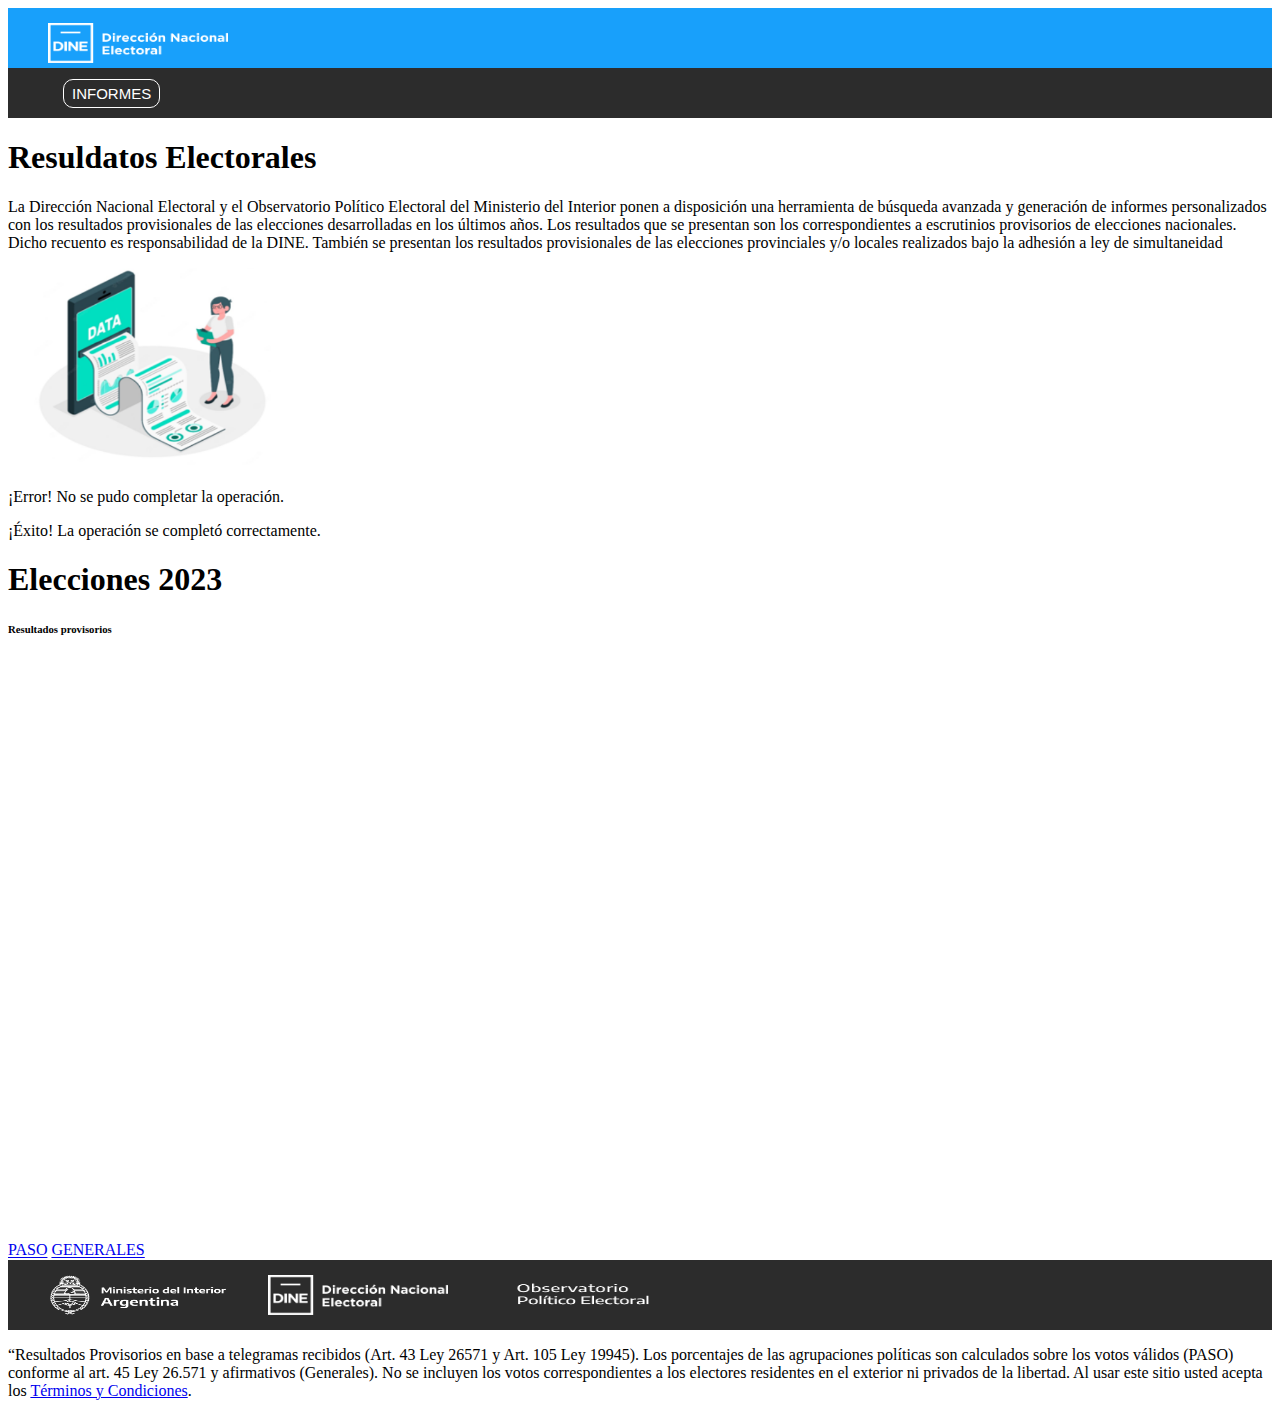
==== js/pages/index.html @ e98f7125 "UPDATE 1" ====
<!DOCTYPE html>
<html lang="es">
  <head>
    <meta charset="UTF-8" />
    <meta name="viewport" content="width=device-width, initial-scale=1.0" />
    <title>Sistema de Publicación de Resultados Electorales</title>
    <link
      rel="shortcut icon"
      type="image/png"
      href="/img/icons/favicon-16x16.png"
    />
    <link rel="stylesheet" type="text/css" href="/css/pages/index.css" />

    <!-- Estilos CSS -->
    <link rel="stylesheet" href="css/common.css" />
  </head>
  <body>
    <header>
      <!--Barra de logo portal-->
      <div class="header-page">
        <a href="index.html">
          <img src="/img/icons/dine.png" alt="Logo Dine" class="logo" />
        </a>
      </div>
      <!--Barra de menú principal-->
      <nav class="navbar">
        <ul class="nav-links">
          <li class="nav-item"><a href="informes.html">INFORMES</a></li>
          <!-- <li><a href="#contact">Contacto</a></li> -->
        </ul>
      </nav>
    </header>
    <!-- Contenido principal de la página -->
    <main>
      <section id="sec-titulo">
        <!--Seccion para agregar una palicula favorita por codigo-->
        <h1>Resuldatos Electorales</h1>
        <p>
          La Dirección Nacional Electoral y el Observatorio Político Electoral
          del Ministerio del Interior ponen a disposición una herramienta de
          búsqueda avanzada y generación de informes personalizados con los
          resultados provisionales de las elecciones desarrolladas en los
          últimos años. Los resultados que se presentan son los correspondientes
          a escrutinios provisorios de elecciones nacionales. Dicho recuento es
          responsabilidad de la DINE. También se presentan los resultados
          provisionales de las elecciones provinciales y/o locales realizados
          bajo la adhesión a ley de simultaneidad
        </p>
        <div>
          <img
            src="/img/dataImg.PNG"
            alt="Imagen Principal"
            width="300"
            height="200"
          />
        </div>
      </section>

      <section id="sec-messages">
        <!-- Mensajes -->
        <div class="error-message">
          <p>¡Error! No se pudo completar la operación.</p>
        </div>
        <div class="success-message">
          <p>¡Éxito! La operación se completó correctamente.</p>
        </div>
      </section>

      <section id="sec-contenido">
        <!--Seccion para contenido de la página-->
        <h1>Elecciones 2023</h1>
        <h6>Resultados provisorios</h6>
        <div class="botones-acceso">
          <a href="paso.html" class="boton-paso">PASO</a>
          <a href="generales.html" class="boton-general">GENERALES</a>
          <img src="/img/icons/iconoIndex.svg" alt="?" />
        </div>
      </section>
    </main>
    <!--Pie de página-->
    <footer>
      <footer>
        <div class="footer-page">
            <img src="/img/icons/Ministerio-del-Interior.png" alt="Logo Ministerio Interior" class="logo" />
            <img src="/img/icons/dine.png" alt="Logo Dine" class="logo"/>
            <img src="/img/icons/Observatorio-Politico-Electoral.png" alt="Logo Observatorio Politico Electoral" class="logo" />
        </div>
        <p>“Resultados Provisorios en base a telegramas recibidos (Art. 43 Ley 26571 y Art. 105 Ley 19945). Los
          porcentajes de las agrupaciones políticas son calculados sobre los votos válidos (PASO) conforme al art.
          45 Ley 26.571 y afirmativos (Generales). No se incluyen los votos correspondientes a los electores
          residentes en el exterior ni privados de la libertad. Al usar este sitio usted acepta los 
          <a href="/js/pages/hojaBlanco.html" target="_blank">Términos y Condiciones</a>.
        </p>
    </footer>
  </body>
</html>
---- css/pages/index.css ----
.header-page {
  display: flex;
  align-items: center;
  background-position: center center;
  background-color: #18a0fb;
  height: 70px;
  border: 0;
}

.footer-page {
  display: flex;
  align-items: center;
  background-position: center center;
  background-color: rgb(44, 44, 44);
  height: 70px;
  border: 0;
}

.logo {
  width: 180px;
  height: 40px;
  display: flex;
  align-items: center;
  margin-left: 40px;
}
nav {
  width: 100%;
  height: 50px;
  background-color: rgb(44, 44, 44);
  display: flex;
  justify-content: space-between;
  align-items: center;
  margin-top: -10px;
}
.nav-links {
  list-style: none;
  display: flex;
  justify-content: flex-end;
}
.nav-item {
  display: inline-block;
  padding: 10px 15px;
  text-decoration: none;
  color: #fff;
}
.nav-item a {
  display: inline-block;
  padding: 5px 8px;
  text-decoration: none;
  color: #fff;
  border: 1px solid #fff;
  border-radius: 10px;
  font-family: "Arial", sans-serif;
  font-size: 15px;
}
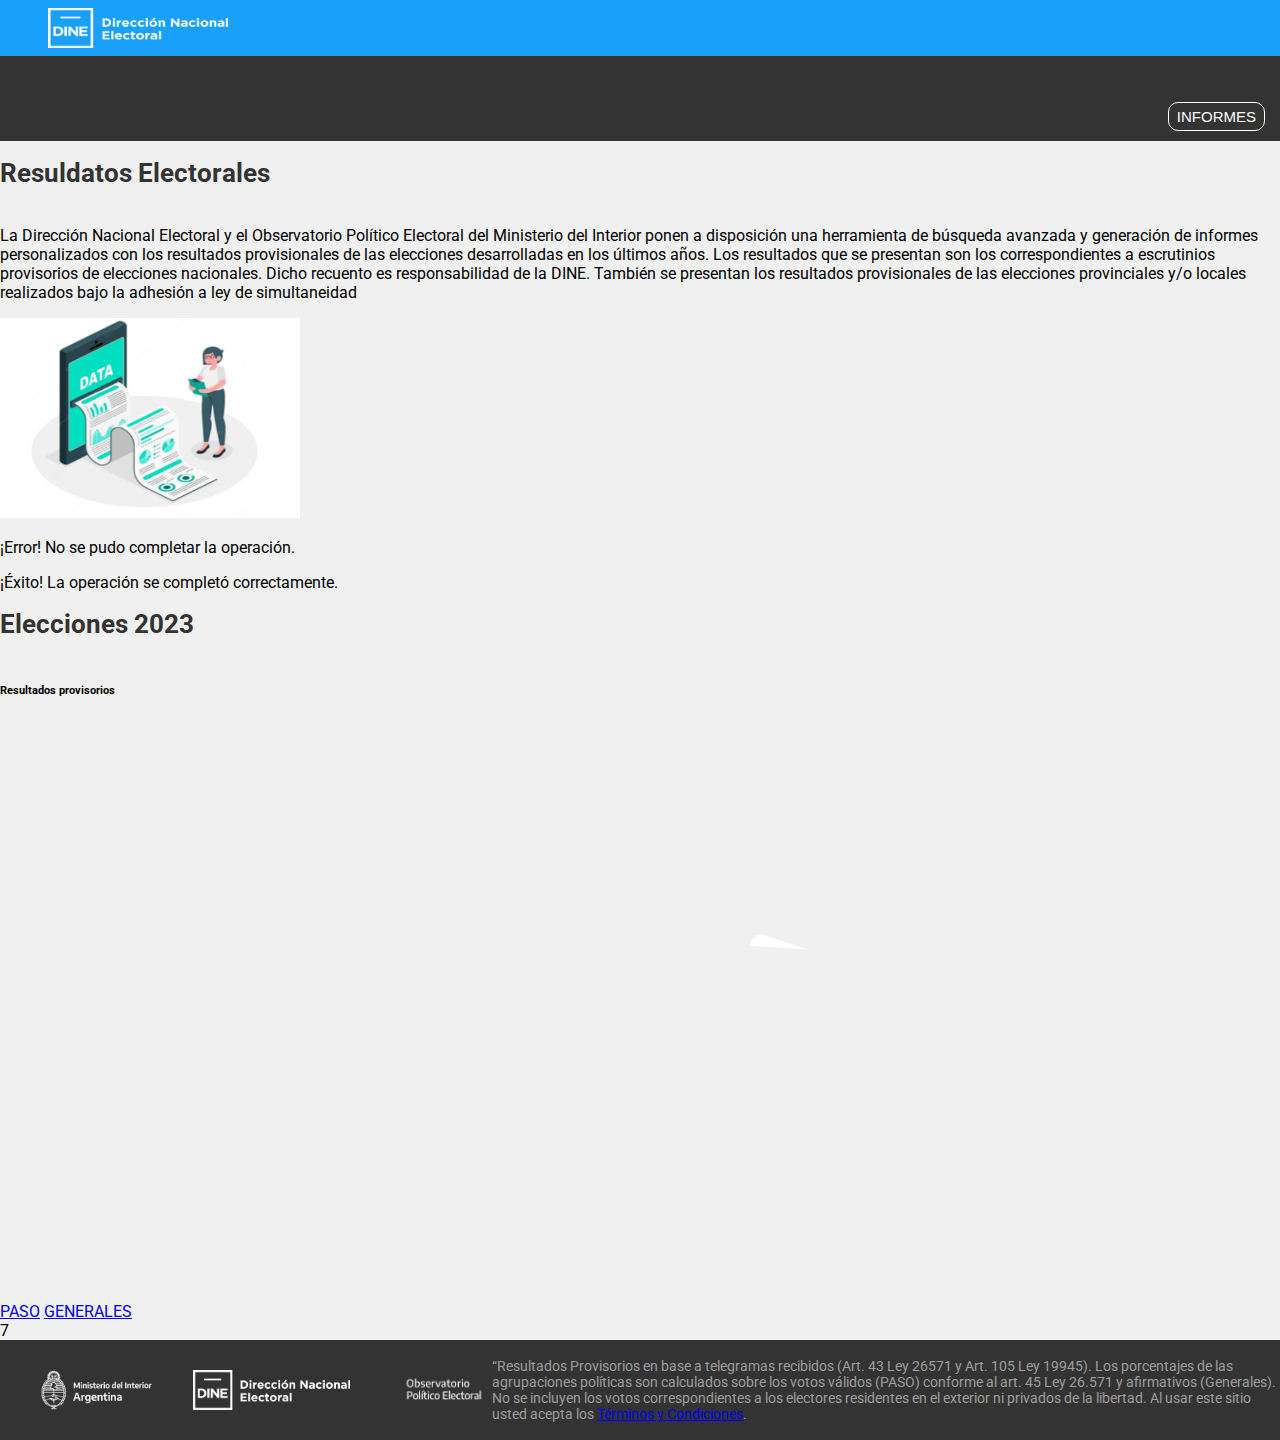
==== commit af8800e5: "UPDATE 2" ====
--- a/js/pages/index.html
+++ b/js/pages/index.html
@@ -10,16 +10,17 @@
       href="/img/icons/favicon-16x16.png"
     />
     <link rel="stylesheet" type="text/css" href="/css/pages/index.css" />
-
     <!-- Estilos CSS -->
-    <link rel="stylesheet" href="css/common.css" />
+    <link rel="stylesheet" type="text/css" href="/css/pages/common.css" />
+    <link rel="stylesheet" href="https://cdnjs.cloudflare.com/ajax/libs/fontawesome/5.15.4/css/all.min.css" crossorigin="anonymous" referrerpolicy="no-referrer" />
+    <link rel="stylesheet" href="/css/pages/style.css">
   </head>
   <body>
     <header>
       <!--Barra de logo portal-->
       <div class="header-page">
         <a href="index.html">
-          <img src="/img/icons/dine.png" alt="Logo Dine" class="logo" />
+          <img src="/img/icons/dine.png" alt="Logo Dine" class="logo-dine" />
         </a>
       </div>
       <!--Barra de menú principal-->
@@ -77,20 +78,21 @@
         </div>
       </section>
     </main>
-    <!--Pie de página-->
+    <!--Pie de página-->7
     <footer>
       <footer>
         <div class="footer-page">
-            <img src="/img/icons/Ministerio-del-Interior.png" alt="Logo Ministerio Interior" class="logo" />
-            <img src="/img/icons/dine.png" alt="Logo Dine" class="logo"/>
-            <img src="/img/icons/Observatorio-Politico-Electoral.png" alt="Logo Observatorio Politico Electoral" class="logo" />
+            <img src="/img/icons/Ministerio-del-Interior.png" alt="Logo Ministerio Interior" class="logo-dine" />
+            <img src="/img/icons/dine.png" alt="Logo Dine" class="logo-dine"/>
+            <img src="/img/icons/Observatorio-Politico-Electoral.png" alt="Logo Observatorio Politico Electoral" class="logo-dine" />
+            <p>“Resultados Provisorios en base a telegramas recibidos (Art. 43 Ley 26571 y Art. 105 Ley 19945). Los
+              porcentajes de las agrupaciones políticas son calculados sobre los votos válidos (PASO) conforme al art.
+              45 Ley 26.571 y afirmativos (Generales). No se incluyen los votos correspondientes a los electores
+              residentes en el exterior ni privados de la libertad. Al usar este sitio usted acepta los 
+              <a href="/js/pages/hojaBlanco.html" target="_blank">Términos y Condiciones</a>.
+            </p>
         </div>
-        <p>“Resultados Provisorios en base a telegramas recibidos (Art. 43 Ley 26571 y Art. 105 Ley 19945). Los
-          porcentajes de las agrupaciones políticas son calculados sobre los votos válidos (PASO) conforme al art.
-          45 Ley 26.571 y afirmativos (Generales). No se incluyen los votos correspondientes a los electores
-          residentes en el exterior ni privados de la libertad. Al usar este sitio usted acepta los 
-          <a href="/js/pages/hojaBlanco.html" target="_blank">Términos y Condiciones</a>.
-        </p>
+        
     </footer>
   </body>
 </html>
--- a/css/pages/index.css
+++ b/css/pages/index.css
@@ -1,55 +1,6 @@
-.header-page {
-  display: flex;
-  align-items: center;
-  background-position: center center;
-  background-color: #18a0fb;
-  height: 70px;
-  border: 0;
-}
 
-.footer-page {
-  display: flex;
-  align-items: center;
-  background-position: center center;
-  background-color: rgb(44, 44, 44);
-  height: 70px;
-  border: 0;
-}
 
-.logo {
-  width: 180px;
-  height: 40px;
-  display: flex;
-  align-items: center;
-  margin-left: 40px;
-}
-nav {
-  width: 100%;
-  height: 50px;
-  background-color: rgb(44, 44, 44);
-  display: flex;
-  justify-content: space-between;
-  align-items: center;
-  margin-top: -10px;
-}
-.nav-links {
-  list-style: none;
-  display: flex;
-  justify-content: flex-end;
-}
-.nav-item {
-  display: inline-block;
-  padding: 10px 15px;
-  text-decoration: none;
-  color: #fff;
-}
-.nav-item a {
-  display: inline-block;
-  padding: 5px 8px;
-  text-decoration: none;
-  color: #fff;
-  border: 1px solid #fff;
-  border-radius: 10px;
-  font-family: "Arial", sans-serif;
-  font-size: 15px;
-}
+
+
+
+
--- a/css/pages/common.css
+++ b/css/pages/common.css
@@ -0,0 +1,94 @@
+@import url("https://fonts.googleapis.com/css?family=Roboto:100,300,400,500,700,900");
+
+body {
+  margin: 0;
+  padding: 0;
+  font-family: "Roboto", sans-serif;
+  background-color: #f0f0f0;
+}
+
+.main p {
+  font-family: "Roboto", sans-serif;
+  font-size: 12px;
+  color:#333;
+}
+
+h1 {
+  font-family: "Roboto", sans-serif;
+  font-size: 26px;
+  color:#333;
+  padding-bottom: 20px;
+}
+
+h2 {
+  font-family: "Roboto", sans-serif;
+  font-size: 22px;
+  color:#333;
+}
+
+h3 {
+  font-family: "Roboto", sans-serif;
+  font-size: 18px;
+  color:#333;
+}
+
+.header-page {
+  padding: 0.5em;
+  background-color: #18a0fb;
+  color: white;
+  width: 100%; /* Puse 100% xq no coincide con el ancho del nav */
+  margin-top: 0;
+  margin-right: auto;
+  margin-bottom: auto;
+  margin-left: auto;
+}
+
+.logo-dine {
+  width: 180px;
+  height: 40px;
+  display: flex;
+  align-items: center;
+  margin-left: 40px;
+}
+
+nav {
+  margin-left: auto; /* Puse auto xq no coincide con el margin del header*/
+  margin-right: auto; /* Puse auto xq no coincide con el margin del header*/
+  padding-top: 20px;
+  background-color: #333;
+  width: 100%;
+}
+
+.nav-links {
+  list-style: none;
+  display: flex;
+  justify-content: flex-end;
+}
+.nav-item {
+  display: inline-block;
+  padding: 10px 15px;
+  text-decoration: none;
+  color: #fff;
+}
+.nav-item a {
+  display: inline-block;
+  padding: 5px 8px;
+  text-decoration: none;
+  color: #fff;
+  border: 1px solid #fff;
+  border-radius: 10px;
+  font-family: "Arial", sans-serif;
+  font-size: 15px;
+}
+
+.footer-page {
+  display: flex;
+  align-items: center;
+  background-position: center center;
+  background-color:#333;
+  height: 100px;
+  border: 0;
+  color:  #9e9e9e;
+  font-size: 14px;
+}
+
--- a/css/pages/style.css
+++ b/css/pages/style.css
@@ -0,0 +1,33 @@
+:root {
+  --magenta: #ee3d8f;
+  --celeste: #37bbed;
+  --morado: #9283be;
+  --gris-claro: #9e9e9e;
+  --titulos: #333;
+  --textos: #333;
+  --fondo-pantalla: rgb(235, 245, 251);
+  --fondo-Cabecera: #18a0fb;
+  --fondo-Footer: #333;
+  --fondo-Menu: #333;
+  --texto-footer: #9e9e9e;
+  --titulo-Grilla: #727272;
+  --borde-inferior-Grilla: #727272;
+  --borde-Grilla: #c5c5c5;
+  --grafica-amarillo: rgb(252, 210, 0);
+  --grafica-amarillo-claro: rgba(252, 210, 0, 0.3);
+  --grafica-celeste: rgb(0, 169, 232);
+  --grafica-celeste-claro: rgba(0, 169, 232, 0.3);
+  --grafica-bordo: rgb(171, 40, 40);
+  --grafica-bordo-claro: rgba(171, 40, 40, 0.3);
+  --grafica-lila: rgb(112, 76, 159);
+  --grafica-lila-claro: rgba(112, 76, 159, 0.5);
+  --grafica-lila2: rgb(77, 46, 110);
+  --grafica-lila2-claro: rgba(77, 46, 110, 0.5);
+  --grafica-gris: rgb(128, 128, 128);
+  --grafica-gris-claro: rgb(128, 128, 128, 0.5);
+  --grafica-verde: rgb(102, 171, 60);
+  --grafica-verde-claro: rgba(102, 171, 60, 0.5);
+  --mensaje-usuario-amarillo: #ffc107;
+  --mensaje-usuario-verde: #28a745;
+  --mensaje-usuario-rojo: #dc3545;
+}
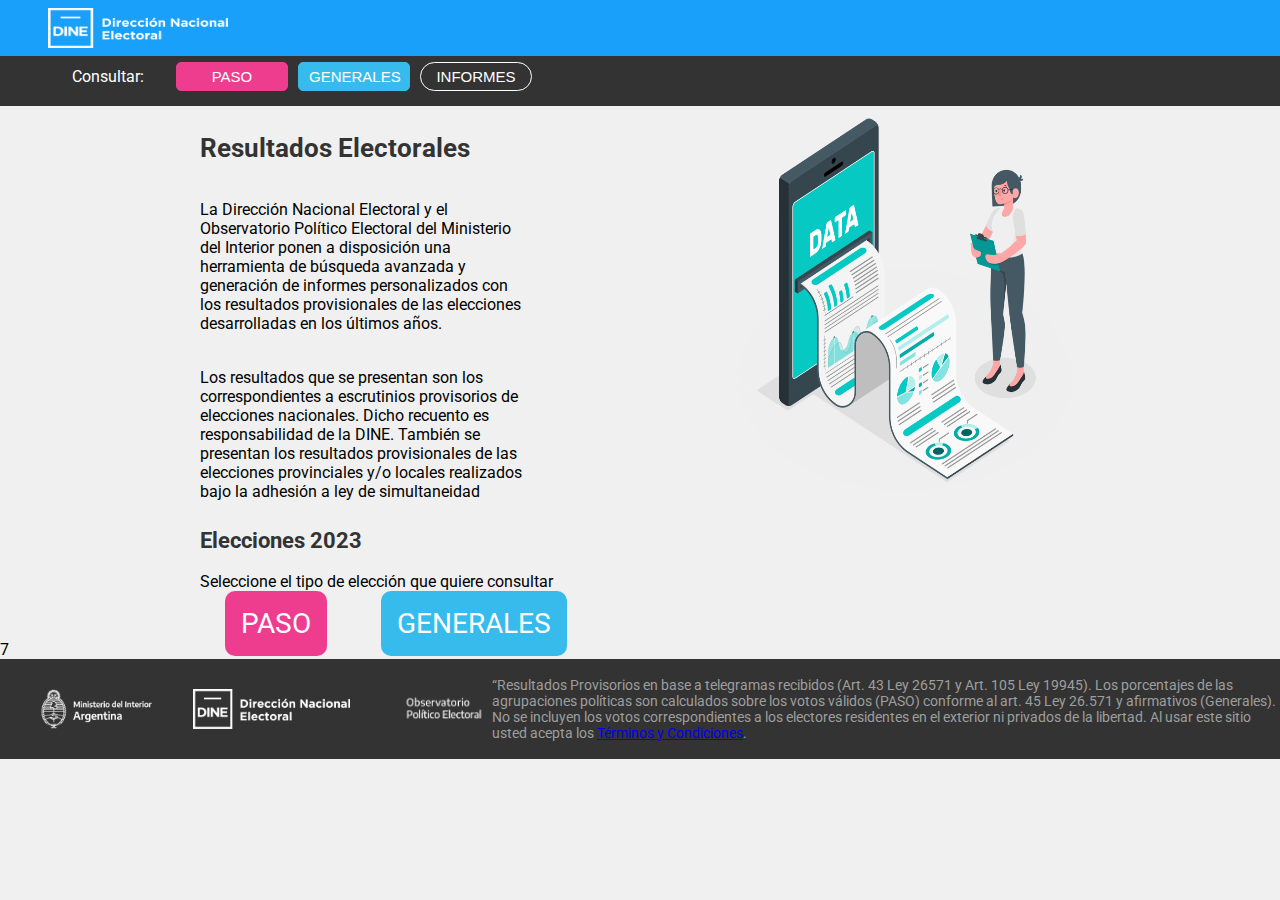
==== commit 022c49ce: "UPDATE 3" ====
--- a/js/pages/index.html
+++ b/js/pages/index.html
@@ -26,7 +26,10 @@
       <!--Barra de menú principal-->
       <nav class="navbar">
         <ul class="nav-links">
-          <li class="nav-item"><a href="informes.html">INFORMES</a></li>
+          <span class="span-consultar">Consultar: </span>
+          <li class="nav-item-paso"><a href="paso.html">PASO</a></li>
+          <li class="nav-item-generales"><a href="generales.html">GENERALES</a></li>
+          <li class="nav-item-informes"><a href="informes.html">INFORMES</a></li>
           <!-- <li><a href="#contact">Contacto</a></li> -->
         </ul>
       </nav>
@@ -35,46 +38,41 @@
     <main>
       <section id="sec-titulo">
         <!--Seccion para agregar una palicula favorita por codigo-->
-        <h1>Resuldatos Electorales</h1>
-        <p>
-          La Dirección Nacional Electoral y el Observatorio Político Electoral
-          del Ministerio del Interior ponen a disposición una herramienta de
-          búsqueda avanzada y generación de informes personalizados con los
-          resultados provisionales de las elecciones desarrolladas en los
-          últimos años. Los resultados que se presentan son los correspondientes
-          a escrutinios provisorios de elecciones nacionales. Dicho recuento es
-          responsabilidad de la DINE. También se presentan los resultados
-          provisionales de las elecciones provinciales y/o locales realizados
-          bajo la adhesión a ley de simultaneidad
-        </p>
         <div>
+          <h1>Resultados Electorales</h1>
+          <p>
+            La Dirección Nacional Electoral y el Observatorio Político Electoral
+            del Ministerio del Interior ponen a disposición una herramienta de
+            búsqueda avanzada y generación de informes personalizados con los
+            resultados provisionales de las elecciones desarrolladas en los
+            últimos años.</p>
+            <br>
+            Los resultados que se presentan son los correspondientes
+            a escrutinios provisorios de elecciones nacionales. Dicho recuento es
+            responsabilidad de la DINE. También se presentan los resultados
+            provisionales de las elecciones provinciales y/o locales realizados
+            bajo la adhesión a ley de simultaneidad
+          </br>
+        </div>  
+        <div class ="Imagen-Data">
           <img
             src="/img/dataImg.PNG"
             alt="Imagen Principal"
-            width="300"
-            height="200"
+            width="350"
+            height="400"
           />
-        </div>
-      </section>
-
-      <section id="sec-messages">
-        <!-- Mensajes -->
-        <div class="error-message">
-          <p>¡Error! No se pudo completar la operación.</p>
-        </div>
-        <div class="success-message">
-          <p>¡Éxito! La operación se completó correctamente.</p>
         </div>
       </section>
 
       <section id="sec-contenido">
         <!--Seccion para contenido de la página-->
-        <h1>Elecciones 2023</h1>
-        <h6>Resultados provisorios</h6>
+        <div>
+          <h2>Elecciones 2023</h3>
+          <p>Seleccione el tipo de elección que quiere consultar</p>
+        </div>
         <div class="botones-acceso">
           <a href="paso.html" class="boton-paso">PASO</a>
           <a href="generales.html" class="boton-general">GENERALES</a>
-          <img src="/img/icons/iconoIndex.svg" alt="?" />
         </div>
       </section>
     </main>
@@ -92,7 +90,6 @@
               <a href="/js/pages/hojaBlanco.html" target="_blank">Términos y Condiciones</a>.
             </p>
         </div>
-        
     </footer>
   </body>
 </html>
--- a/css/pages/index.css
+++ b/css/pages/index.css
@@ -1,6 +1,142 @@
+.nav-item-paso {
+  display: inline-block;
+  padding: 5px;
+  text-decoration: none;
+  color: #fff;
+  margin-right: 10px;
+  border: 1px solid #ee3d8f;
+  border-radius: 5px;
+  background-color: #ee3d8f;
+  width: 100px;
+  font-size: 10px;
+  text-transform: uppercase;
+  text-align: center;
+}
+.nav-item-paso:hover {
+  background-color: rgb(128, 128, 128, 0.5);
+}
+.nav-item-paso a {
+  display: block;
+  padding: 0px 8px;
+  text-decoration: none;
+  color: #fff;
+  font-family: "Arial", sans-serif;
+  font-size: 15px;
+  text-align: center;
+}
 
+.nav-item-generales {
+  display: inline-block;
+  padding: 5px;
+  text-decoration: none;
+  color: #fff;
+  margin-right: 10px;
+  border: 1px solid #37bbed;
+  border-radius: 5px;
+  background-color: #37bbed;
+  width: 100px;
+  font-size: 10px;
+  text-transform: uppercase;
+  text-align: center;
+  transition: background-color 0.3s;
+}
 
+.nav-item-generales:hover {
+  background-color: rgb(128, 128, 128, 0.5);
+}
+.nav-item-generales a {
+  display: block;
+  padding: 0px 5px;
+  text-decoration: none;
+  color: #fff;
+  font-family: "Arial", sans-serif;
+  font-size: 15px;
+  text-align: center;
+}
 
+.nav-item-informes {
+  display: inline-block;
+  padding: 5px;
+  text-decoration: none;
+  color: #fff;
+  margin-right: 10px;
+  border: 1px solid white;
+  border-radius: 15px;
+  background-color: #333;
+  width: 100px;
+  font-size: 10px;
+  text-transform: uppercase;
+  text-align: center;
+  transition: background-color 0.3s;
+}
 
+.nav-item-informes:hover {
+  background-color: rgb(128, 128, 128, 0.5);
+}
+.nav-item-informes a {
+  display: block;
+  padding: 0px 8px;
+  text-decoration: none;
+  color: #fff;
+  font-family: "Arial", sans-serif;
+  font-size: 15px;
+  text-align: center;
+}
 
+.span-consultar {
+  color: white;
+  vertical-align: middle;
+  padding: 1px 32px;
+  margin: start;
+}
 
+#sec-titulo {
+  display: flex;
+  justify-content: space-between;
+  align-items: center;
+}
+#sec-titulo div {
+  margin-left: 200px;
+}
+
+#sec-contenido div {
+  margin-left: 200px;
+}
+
+.Imagen-Data {
+  margin-right: 200px; /* Lo adapte a estos px xq no me quedaba bien en la pagina */
+  width: 350px;
+}
+
+.boton-paso {
+  background-color: #ee3d8f;
+  border-radius: 10px;
+  margin: 25px;
+  width: 400px;
+  height: 100px;
+  padding: 1rem;
+  color: #fff;
+  font-size: 28px;
+  text-align: center;
+  text-decoration: none;
+}
+
+.boton-general {
+  background-color: #37bbed;
+  border-radius: 10px;
+  margin: 25px;
+  width: 400px;
+  height: 100px;
+  padding: 1rem;
+  color: #fff;
+  font-size: 28px;
+  text-align: center;
+  text-decoration: none;
+}
+.boton-paso img,
+.boton-general img {
+  width: 50px;
+  height: auto;
+  vertical-align: middle;
+  margin-left: 10px;
+}
--- a/css/pages/common.css
+++ b/css/pages/common.css
@@ -10,26 +10,26 @@
 .main p {
   font-family: "Roboto", sans-serif;
   font-size: 12px;
-  color:#333;
+  color: #333;
 }
 
 h1 {
   font-family: "Roboto", sans-serif;
   font-size: 26px;
-  color:#333;
+  color: #333;
   padding-bottom: 20px;
 }
 
 h2 {
   font-family: "Roboto", sans-serif;
   font-size: 22px;
-  color:#333;
+  color: #333;
 }
 
 h3 {
   font-family: "Roboto", sans-serif;
   font-size: 18px;
-  color:#333;
+  color: #333;
 }
 
 .header-page {
@@ -54,41 +54,30 @@
 nav {
   margin-left: auto; /* Puse auto xq no coincide con el margin del header*/
   margin-right: auto; /* Puse auto xq no coincide con el margin del header*/
-  padding-top: 20px;
+  padding-top: 25px;
   background-color: #333;
   width: 100%;
+  height: 25px;
 }
 
 .nav-links {
+  display: inline-block;
+  margin-left: 0px;
   list-style: none;
   display: flex;
-  justify-content: flex-end;
+  justify-content: flex-start;
+  margin-top: -19px;
+  align-items: center;
 }
-.nav-item {
-  display: inline-block;
-  padding: 10px 15px;
-  text-decoration: none;
-  color: #fff;
-}
-.nav-item a {
-  display: inline-block;
-  padding: 5px 8px;
-  text-decoration: none;
-  color: #fff;
-  border: 1px solid #fff;
-  border-radius: 10px;
-  font-family: "Arial", sans-serif;
-  font-size: 15px;
-}
+
 
 .footer-page {
   display: flex;
   align-items: center;
   background-position: center center;
-  background-color:#333;
+  background-color: #333;
   height: 100px;
   border: 0;
-  color:  #9e9e9e;
+  color: #9e9e9e;
   font-size: 14px;
 }
-
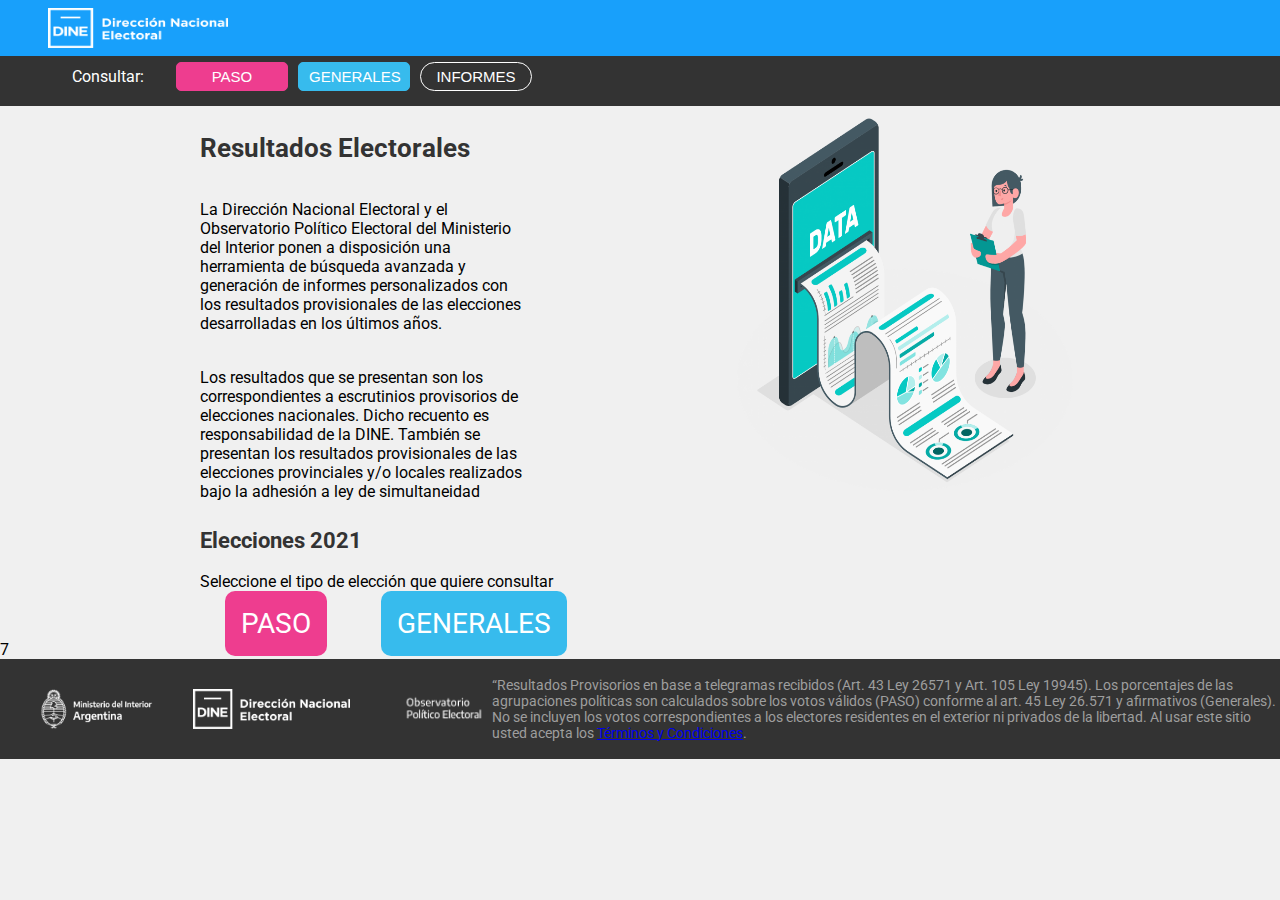
==== commit d7814420: "UPDATE 4" ====
--- a/js/pages/index.html
+++ b/js/pages/index.html
@@ -67,7 +67,7 @@
       <section id="sec-contenido">
         <!--Seccion para contenido de la página-->
         <div>
-          <h2>Elecciones 2023</h3>
+          <h2>Elecciones 2021</h3>
           <p>Seleccione el tipo de elección que quiere consultar</p>
         </div>
         <div class="botones-acceso">
--- a/css/pages/index.css
+++ b/css/pages/index.css
@@ -140,3 +140,5 @@
   vertical-align: middle;
   margin-left: 10px;
 }
+
+
